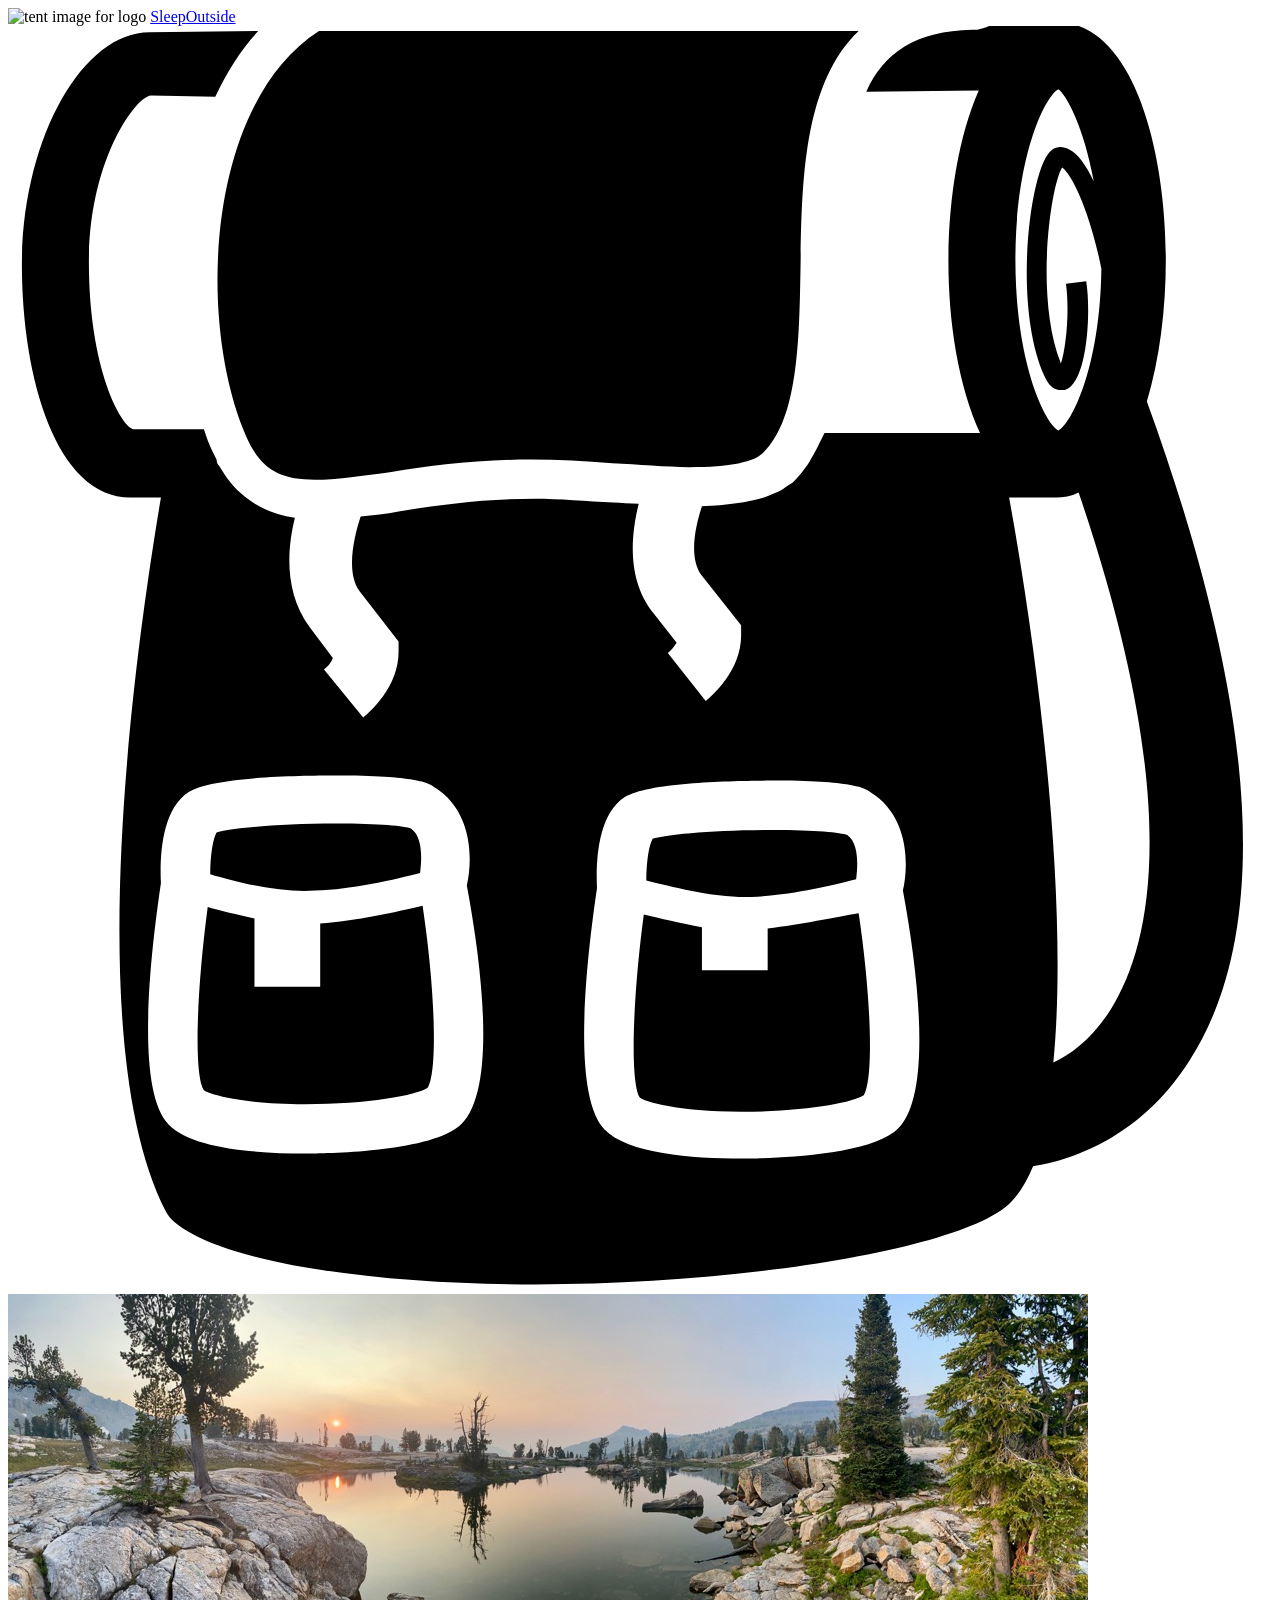
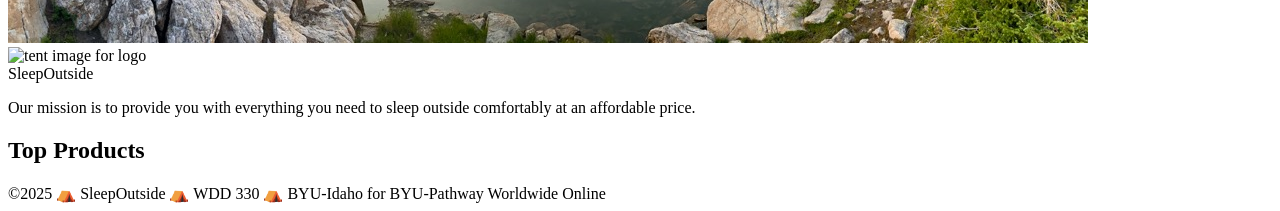
==== src/index.html @ 4c615bde "Build dynamic product list" ====
<!doctype html>
<html lang="en">

<head>
  <meta charset="UTF-8" />
  <meta name="viewport" content="width=device-width, initial-scale=1.0" />
  <title>Sleep Outside | Home</title>
  <link rel="stylesheet" href="/css/style.css" />
  <script src="js/main.js" type="module"></script>
</head>

<body>
  <header class="divider">
    <div class="logo">
      <img src="/images/noun_Tent_2517.svg" alt="tent image for logo" />
      <a href="index.html"> Sleep<span class="highlight">Outside</span></a>
    </div>
    <div class="cart">
      <a href="cart/index.html">
        <svg xmlns="http://www.w3.org/2000/svg" viewBox="0 0 100 100">
          <path
            d="M18.9 32.6c1.1 2.4 2.5 3.3 5.4 3.3 1.6 0 3.6-0.3 5.9-0.6 3.2-0.5 6.9-1 11.2-1 2.1 0 4.3 0.1 6.4 0.3 2.1 0.1 4.2 0.3 6.1 0.3 3.2 0 5.2-0.4 5.9-1.2 2.7-2.7 2.8-8.8 2.9-14.6 0.1-6.7 0.2-14.5 4.6-18.7 -0.5 0-1 0-1.6 0 -14.2 0-37.5 0-41.1 0C15.6 6.2 14.9 23.6 18.9 32.6z" />
          <path
            d="M90.1 29.7c1-3.3 1.5-7.3 1.5-11.2 0-9-2.7-18.8-8.6-18.8 -0.1 0-0.2 0-0.3 0L77.8-0.1c-0.3 0.2-0.8 0.3-1.1 0.4 0 0 0 0 0 0 -0.2 0-0.3 0-0.4 0 -4.5 0.1-7 1.8-8.4 4.9l8.9-0.1c-1.6 3.6-2.4 8.7-2.4 13.5 0 4.9 0.8 9.9 2.5 13.6l-12.3 0c-0.2 0.4-0.4 0.8-0.6 1.2 -0.2 0.4-0.4 0.7-0.6 1.1 -0.1 0.1-0.1 0.2-0.2 0.3 -0.3 0.4-0.5 0.7-0.9 1.1 0 0 0 0 0 0 0 0-0.1 0.1-0.1 0.1 -0.1 0.1-0.2 0.2-0.4 0.3 -0.2 0.1-0.4 0.3-0.6 0.4 0 0 0 0 0 0 -0.4 0.2-0.9 0.4-1.4 0.6 -1.3 0.4-2.9 0.6-4.9 0.7 -0.5 1.5-1.1 4.1 0 5.5l3.1 3.9 0 0.8c0 2.8-2.3 4.8-2.8 5.2l-3-3.8c0.3-0.2 0.5-0.5 0.7-0.8l-1.8-2.3c-2.2-2.7-1.8-6.3-1.2-8.7 -0.7 0-1.4-0.1-2-0.1 -2.1-0.1-4.3-0.3-6.2-0.3 -4.1 0-7.7 0.5-10.8 1 -1 0.2-2 0.3-3 0.4 -0.5 1.5-1.2 4.4-0.1 5.9l3.1 4 0 0.8c0 2.8-2.3 4.8-2.8 5.2l-3.1-3.8c0.3-0.2 0.6-0.6 0.7-0.9l-1.8-2.4c-2.1-2.8-1.8-6.3-1.2-8.7 -1.6-0.2-2.9-0.8-4-1.7h0c-0.8-0.6-1.4-1.4-2-2.4 -0.1-0.1-0.2-0.3-0.2-0.5 -0.1-0.2-0.2-0.4-0.3-0.6 -0.3-0.6-0.5-1.2-0.7-1.8l-5.6 0c-1-0.3-3.5-4.8-3.5-13.2 0-8.1 3.7-13.1 4.9-13.2L16.4 5.6c0.9-1.9 2-3.7 3.4-5.2L11.2 0.5c-5.4 0-10.1 8.6-10.1 18.4 0 8.9 2.7 18.4 8.6 18.4h2.4c-1.8 10.7-6.6 43 0.4 56.5 0.7 1.4 4.3 3.4 12.2 4.6 20.2 3.1 49.8-0.5 54.6-5.3 0.7-0.7 1.3-1.7 1.8-2.9 2-0.3 8.2-1.7 12.4-8.4C100.1 71.5 98.9 53.9 90.1 29.7zM35.6 87.1c-2.6 2-10.5 2.1-12.1 2.1 0 0 0 0 0 0 -3.9 0-9-0.4-10.8-2.3 -2.6-2.7-1.5-13-0.6-19.1 -0.1-1.9 0-5.8 2.2-7.2 1.9-1.2 8.7-1.3 11.6-1.3 6.4 0 7.4 0.6 7.8 0.9 3 1.8 3.1 5.6 2.6 7.8C37.7 75.5 38.6 84.8 35.6 87.1zM70.1 87.5c-2.6 2-10.5 2.1-12.1 2.1 0 0 0 0 0 0 -3.9 0-9-0.4-10.8-2.3 -2.6-2.7-1.5-13-0.6-19.1 -0.1-1.9 0-5.8 2.2-7.2 1.9-1.2 8.7-1.3 11.6-1.3 6.4 0 7.4 0.6 7.8 0.9 3 1.8 3.1 5.6 2.6 7.8C72.2 76 73.1 85.3 70.1 87.5zM85.9 12.3c-0.6-1.3-1.3-2.2-1.9-2.5 -0.5-0.3-1-0.3-1.4 0 -1.7 1.1-3.2 12.2-0.6 17.9 0.4 0.9 0.9 1.1 1.3 1.1 0.1 0 0.2 0 0.3 0 1.8-0.5 2.1-6.2 1.7-8.6l-1.6 0.2c0.3 2.2 0 5.1-0.4 6.3 -2.1-5.3-0.8-14.1 0.1-15.5 0.8 0.6 2.2 3.5 3.1 8 -0.1 7.9-2.4 12.3-3.4 12.8 -1-0.5-3.4-5.2-3.4-13.5 0-8.3 2.4-13 3.4-13.5C83.7 5.4 85.1 7.9 85.9 12.3zM87.3 77.7c-1.4 2.3-3.1 3.6-4.6 4.3 1.2-12.2-1-31-3.5-44.7h3.3c0.1 0 0.3 0 0.4 0 0.6 0 1.2-0.1 1.8-0.4C92.8 60.7 90.7 72.2 87.3 77.7z" />
          <path
            d="M24.7 71v5h-5.2v-5.4c-1.4-0.3-2.7-0.6-3.7-0.9 -0.9 6.8-1.1 13.3-0.3 14.5 0.4 0.3 2.9 1.1 8 1.1h0c5 0 8.8-0.7 9.7-1.3 0.8-1.3 0.6-7.7-0.4-14.4C30.7 70.1 27.5 70.8 24.7 71z" />
          <path
            d="M58.8 68.9c2.9-0.1 6.4-0.9 8.3-1.4 0.1-0.8 0.3-2.8-0.7-3.5 -0.5-0.2-2.5-0.4-5.9-0.4 -4.9 0-8.6 0.4-9.5 0.7 -0.3 0.5-0.5 1.9-0.5 3.3C52.5 68.1 56 69 58.8 68.9z" />
          <path
            d="M24.3 68.4c2.9-0.1 6.4-0.9 8.3-1.4 0.1-0.8 0.3-2.8-0.7-3.5 -0.5-0.2-2.5-0.4-5.9-0.4 -4.9 0-8.6 0.4-9.5 0.7 -0.3 0.5-0.5 1.9-0.5 3.3C18 67.7 21.5 68.6 24.3 68.4z" />
          <path
            d="M60.1 71.4v3.3h-5.2v-3.4c-1.7-0.3-3.3-0.7-4.6-1 -0.9 6.8-1.1 13.3-0.3 14.5 0.4 0.3 2.9 1.1 8 1.1h0c5 0 8.8-0.7 9.7-1.3 0.8-1.3 0.6-7.7-0.4-14.4C65.5 70.5 62.7 71.1 60.1 71.4z" />

          <!-- <text x="0" y="115" fill="#000000" font-size="5px" font-weight="bold" font-family="'Helvetica Neue', Helvetica, Arial-Unicode, Arial, Sans-serif">Created by Natalia Woodroffe</text>
            <text x="0" y="120" fill="#000000" font-size="5px" font-weight="bold" font-family="'Helvetica Neue', Helvetica, Arial-Unicode, Arial, Sans-serif">from the Noun Project</text> -->
        </svg>
      </a>
    </div>
  </header>
  <main class="divider">
    <div class="hero">
      <img src="/images/banner-sm.jpg" srcset="images/banner-sm.jpg 500w, images/banner.jpg"
        alt="image of a high mountain lake" />
      <div class="logo logo--square">
        <img src="/images/noun_Tent_2517.svg" alt="tent image for logo" />
        <div>Sleep<span class="highlight">Outside</span></div>
      </div>
      <div class="mission">
        <p>
          Our mission is to provide you with everything you need to sleep
          outside comfortably at an affordable price.
        </p>
      </div>
    </div>

    <section class="products">
      <h2>Top Products</h2>
      <ul class="product-list">
      </ul>
    </section>
  </main>
  <footer>
    &copy;2025 ⛺ SleepOutside ⛺ WDD 330 ⛺ BYU-Idaho for BYU-Pathway
    Worldwide Online
  </footer>
</body>

</html>
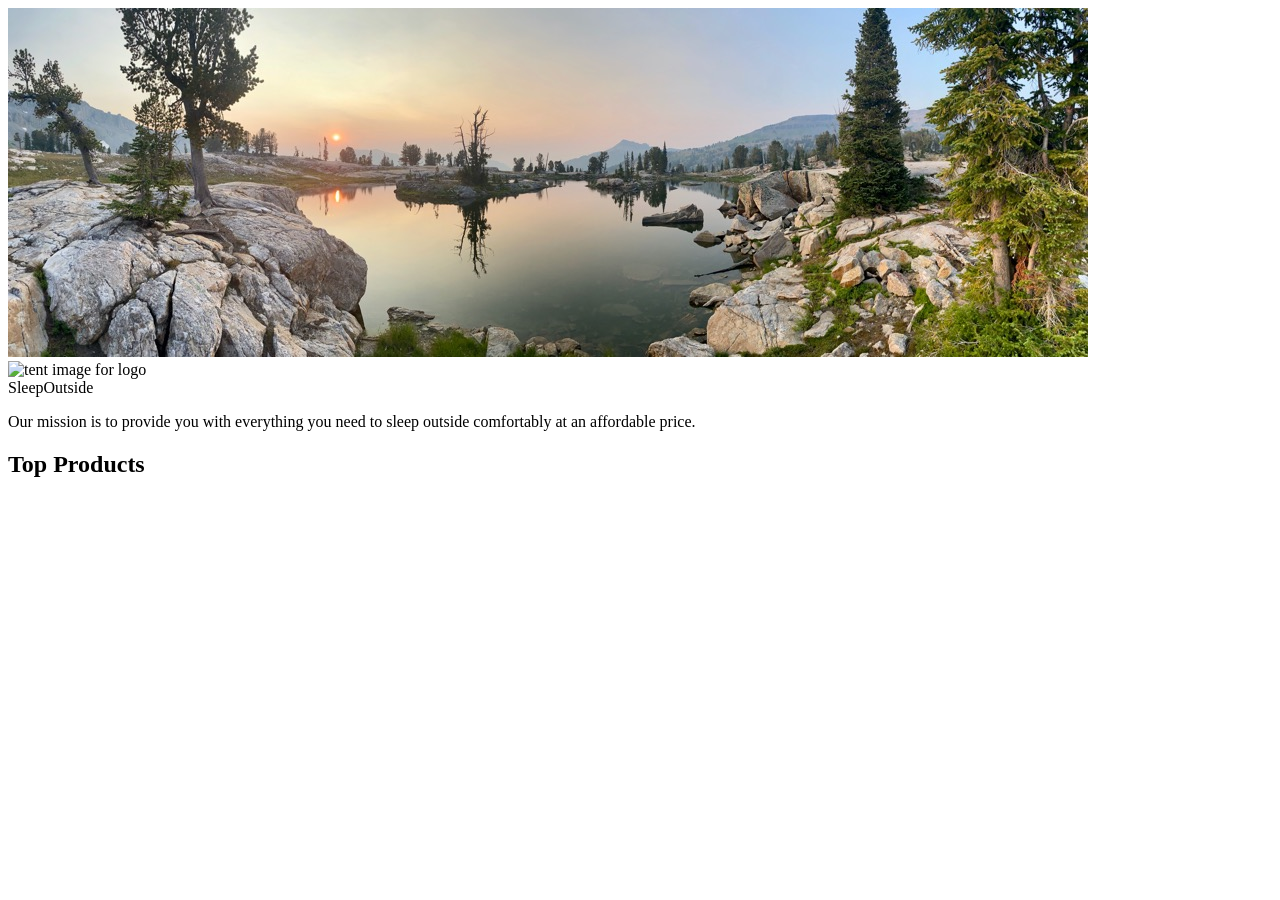
==== commit 7803599e: "Team 09 W03 team activity" ====
--- a/src/index.html
+++ b/src/index.html
@@ -1,68 +1,39 @@
 <!doctype html>
 <html lang="en">
+  <head>
+    <meta charset="UTF-8" />
+    <meta name="viewport" content="width=device-width, initial-scale=1.0" />
+    <title>Sleep Outside | Home</title>
+    <link rel="stylesheet" href="/css/style.css" />
+    <script src="js/main.js" type="module"></script>
+  </head>
 
-<head>
-  <meta charset="UTF-8" />
-  <meta name="viewport" content="width=device-width, initial-scale=1.0" />
-  <title>Sleep Outside | Home</title>
-  <link rel="stylesheet" href="/css/style.css" />
-  <script src="js/main.js" type="module"></script>
-</head>
+  <body>
+    <header class="divider" id="main-header"></header>
+    <main class="divider">
+      <div class="hero">
+        <img
+          src="/images/banner-sm.jpg"
+          srcset="images/banner-sm.jpg 500w, images/banner.jpg"
+          alt="image of a high mountain lake"
+        />
+        <div class="logo logo--square">
+          <img src="/images/noun_Tent_2517.svg" alt="tent image for logo" />
+          <div>Sleep<span class="highlight">Outside</span></div>
+        </div>
+        <div class="mission">
+          <p>
+            Our mission is to provide you with everything you need to sleep
+            outside comfortably at an affordable price.
+          </p>
+        </div>
+      </div>
 
-<body>
-  <header class="divider">
-    <div class="logo">
-      <img src="/images/noun_Tent_2517.svg" alt="tent image for logo" />
-      <a href="index.html"> Sleep<span class="highlight">Outside</span></a>
-    </div>
-    <div class="cart">
-      <a href="cart/index.html">
-        <svg xmlns="http://www.w3.org/2000/svg" viewBox="0 0 100 100">
-          <path
-            d="M18.9 32.6c1.1 2.4 2.5 3.3 5.4 3.3 1.6 0 3.6-0.3 5.9-0.6 3.2-0.5 6.9-1 11.2-1 2.1 0 4.3 0.1 6.4 0.3 2.1 0.1 4.2 0.3 6.1 0.3 3.2 0 5.2-0.4 5.9-1.2 2.7-2.7 2.8-8.8 2.9-14.6 0.1-6.7 0.2-14.5 4.6-18.7 -0.5 0-1 0-1.6 0 -14.2 0-37.5 0-41.1 0C15.6 6.2 14.9 23.6 18.9 32.6z" />
-          <path
-            d="M90.1 29.7c1-3.3 1.5-7.3 1.5-11.2 0-9-2.7-18.8-8.6-18.8 -0.1 0-0.2 0-0.3 0L77.8-0.1c-0.3 0.2-0.8 0.3-1.1 0.4 0 0 0 0 0 0 -0.2 0-0.3 0-0.4 0 -4.5 0.1-7 1.8-8.4 4.9l8.9-0.1c-1.6 3.6-2.4 8.7-2.4 13.5 0 4.9 0.8 9.9 2.5 13.6l-12.3 0c-0.2 0.4-0.4 0.8-0.6 1.2 -0.2 0.4-0.4 0.7-0.6 1.1 -0.1 0.1-0.1 0.2-0.2 0.3 -0.3 0.4-0.5 0.7-0.9 1.1 0 0 0 0 0 0 0 0-0.1 0.1-0.1 0.1 -0.1 0.1-0.2 0.2-0.4 0.3 -0.2 0.1-0.4 0.3-0.6 0.4 0 0 0 0 0 0 -0.4 0.2-0.9 0.4-1.4 0.6 -1.3 0.4-2.9 0.6-4.9 0.7 -0.5 1.5-1.1 4.1 0 5.5l3.1 3.9 0 0.8c0 2.8-2.3 4.8-2.8 5.2l-3-3.8c0.3-0.2 0.5-0.5 0.7-0.8l-1.8-2.3c-2.2-2.7-1.8-6.3-1.2-8.7 -0.7 0-1.4-0.1-2-0.1 -2.1-0.1-4.3-0.3-6.2-0.3 -4.1 0-7.7 0.5-10.8 1 -1 0.2-2 0.3-3 0.4 -0.5 1.5-1.2 4.4-0.1 5.9l3.1 4 0 0.8c0 2.8-2.3 4.8-2.8 5.2l-3.1-3.8c0.3-0.2 0.6-0.6 0.7-0.9l-1.8-2.4c-2.1-2.8-1.8-6.3-1.2-8.7 -1.6-0.2-2.9-0.8-4-1.7h0c-0.8-0.6-1.4-1.4-2-2.4 -0.1-0.1-0.2-0.3-0.2-0.5 -0.1-0.2-0.2-0.4-0.3-0.6 -0.3-0.6-0.5-1.2-0.7-1.8l-5.6 0c-1-0.3-3.5-4.8-3.5-13.2 0-8.1 3.7-13.1 4.9-13.2L16.4 5.6c0.9-1.9 2-3.7 3.4-5.2L11.2 0.5c-5.4 0-10.1 8.6-10.1 18.4 0 8.9 2.7 18.4 8.6 18.4h2.4c-1.8 10.7-6.6 43 0.4 56.5 0.7 1.4 4.3 3.4 12.2 4.6 20.2 3.1 49.8-0.5 54.6-5.3 0.7-0.7 1.3-1.7 1.8-2.9 2-0.3 8.2-1.7 12.4-8.4C100.1 71.5 98.9 53.9 90.1 29.7zM35.6 87.1c-2.6 2-10.5 2.1-12.1 2.1 0 0 0 0 0 0 -3.9 0-9-0.4-10.8-2.3 -2.6-2.7-1.5-13-0.6-19.1 -0.1-1.9 0-5.8 2.2-7.2 1.9-1.2 8.7-1.3 11.6-1.3 6.4 0 7.4 0.6 7.8 0.9 3 1.8 3.1 5.6 2.6 7.8C37.7 75.5 38.6 84.8 35.6 87.1zM70.1 87.5c-2.6 2-10.5 2.1-12.1 2.1 0 0 0 0 0 0 -3.9 0-9-0.4-10.8-2.3 -2.6-2.7-1.5-13-0.6-19.1 -0.1-1.9 0-5.8 2.2-7.2 1.9-1.2 8.7-1.3 11.6-1.3 6.4 0 7.4 0.6 7.8 0.9 3 1.8 3.1 5.6 2.6 7.8C72.2 76 73.1 85.3 70.1 87.5zM85.9 12.3c-0.6-1.3-1.3-2.2-1.9-2.5 -0.5-0.3-1-0.3-1.4 0 -1.7 1.1-3.2 12.2-0.6 17.9 0.4 0.9 0.9 1.1 1.3 1.1 0.1 0 0.2 0 0.3 0 1.8-0.5 2.1-6.2 1.7-8.6l-1.6 0.2c0.3 2.2 0 5.1-0.4 6.3 -2.1-5.3-0.8-14.1 0.1-15.5 0.8 0.6 2.2 3.5 3.1 8 -0.1 7.9-2.4 12.3-3.4 12.8 -1-0.5-3.4-5.2-3.4-13.5 0-8.3 2.4-13 3.4-13.5C83.7 5.4 85.1 7.9 85.9 12.3zM87.3 77.7c-1.4 2.3-3.1 3.6-4.6 4.3 1.2-12.2-1-31-3.5-44.7h3.3c0.1 0 0.3 0 0.4 0 0.6 0 1.2-0.1 1.8-0.4C92.8 60.7 90.7 72.2 87.3 77.7z" />
-          <path
-            d="M24.7 71v5h-5.2v-5.4c-1.4-0.3-2.7-0.6-3.7-0.9 -0.9 6.8-1.1 13.3-0.3 14.5 0.4 0.3 2.9 1.1 8 1.1h0c5 0 8.8-0.7 9.7-1.3 0.8-1.3 0.6-7.7-0.4-14.4C30.7 70.1 27.5 70.8 24.7 71z" />
-          <path
-            d="M58.8 68.9c2.9-0.1 6.4-0.9 8.3-1.4 0.1-0.8 0.3-2.8-0.7-3.5 -0.5-0.2-2.5-0.4-5.9-0.4 -4.9 0-8.6 0.4-9.5 0.7 -0.3 0.5-0.5 1.9-0.5 3.3C52.5 68.1 56 69 58.8 68.9z" />
-          <path
-            d="M24.3 68.4c2.9-0.1 6.4-0.9 8.3-1.4 0.1-0.8 0.3-2.8-0.7-3.5 -0.5-0.2-2.5-0.4-5.9-0.4 -4.9 0-8.6 0.4-9.5 0.7 -0.3 0.5-0.5 1.9-0.5 3.3C18 67.7 21.5 68.6 24.3 68.4z" />
-          <path
-            d="M60.1 71.4v3.3h-5.2v-3.4c-1.7-0.3-3.3-0.7-4.6-1 -0.9 6.8-1.1 13.3-0.3 14.5 0.4 0.3 2.9 1.1 8 1.1h0c5 0 8.8-0.7 9.7-1.3 0.8-1.3 0.6-7.7-0.4-14.4C65.5 70.5 62.7 71.1 60.1 71.4z" />
-
-          <!-- <text x="0" y="115" fill="#000000" font-size="5px" font-weight="bold" font-family="'Helvetica Neue', Helvetica, Arial-Unicode, Arial, Sans-serif">Created by Natalia Woodroffe</text>
-            <text x="0" y="120" fill="#000000" font-size="5px" font-weight="bold" font-family="'Helvetica Neue', Helvetica, Arial-Unicode, Arial, Sans-serif">from the Noun Project</text> -->
-        </svg>
-      </a>
-    </div>
-  </header>
-  <main class="divider">
-    <div class="hero">
-      <img src="/images/banner-sm.jpg" srcset="images/banner-sm.jpg 500w, images/banner.jpg"
-        alt="image of a high mountain lake" />
-      <div class="logo logo--square">
-        <img src="/images/noun_Tent_2517.svg" alt="tent image for logo" />
-        <div>Sleep<span class="highlight">Outside</span></div>
-      </div>
-      <div class="mission">
-        <p>
-          Our mission is to provide you with everything you need to sleep
-          outside comfortably at an affordable price.
-        </p>
-      </div>
-    </div>
-
-    <section class="products">
-      <h2>Top Products</h2>
-      <ul class="product-list">
-      </ul>
-    </section>
-  </main>
-  <footer>
-    &copy;2025 ⛺ SleepOutside ⛺ WDD 330 ⛺ BYU-Idaho for BYU-Pathway
-    Worldwide Online
-  </footer>
-</body>
-
-</html>+      <section class="products">
+        <h2>Top Products</h2>
+        <ul class="product-list"></ul>
+      </section>
+    </main>
+    <footer id="main-footer"></footer>
+  </body>
+</html>
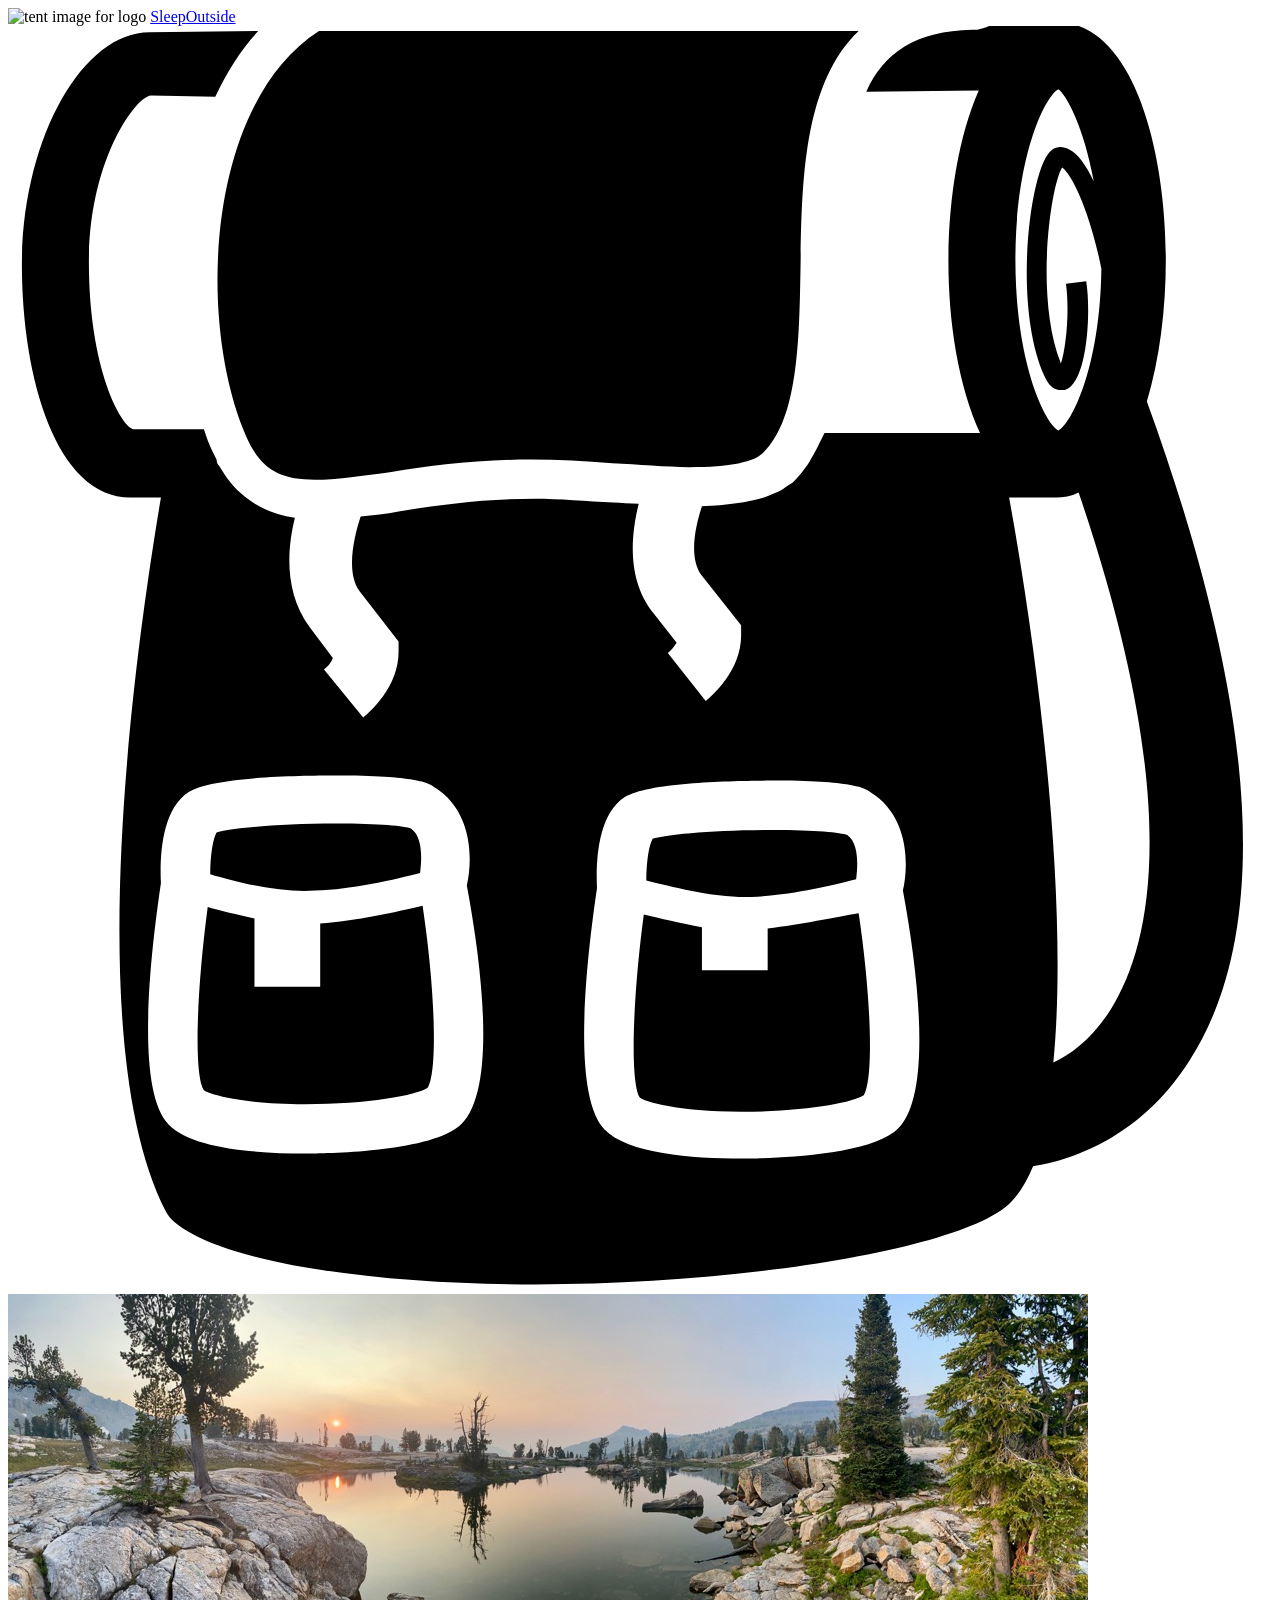
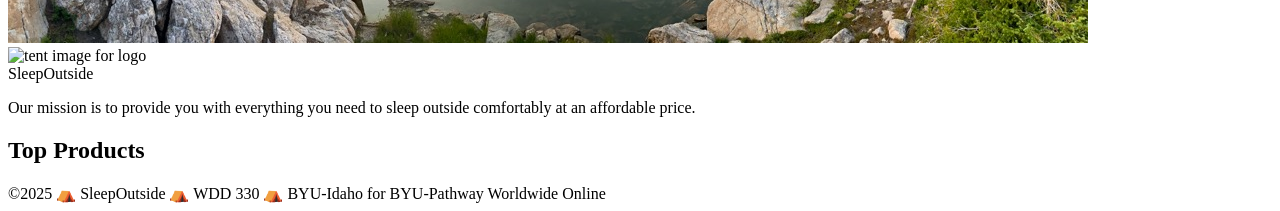
==== commit fbb0f9a9: "Fix merge conflict markers, restore cart badge, fix static product detail page, reorganize assets in" ====
--- a/src/index.html
+++ b/src/index.html
@@ -1,39 +1,69 @@
 <!doctype html>
 <html lang="en">
-  <head>
-    <meta charset="UTF-8" />
-    <meta name="viewport" content="width=device-width, initial-scale=1.0" />
-    <title>Sleep Outside | Home</title>
-    <link rel="stylesheet" href="/css/style.css" />
-    <script src="js/main.js" type="module"></script>
-  </head>
 
-  <body>
-    <header class="divider" id="main-header"></header>
-    <main class="divider">
-      <div class="hero">
-        <img
-          src="/images/banner-sm.jpg"
-          srcset="images/banner-sm.jpg 500w, images/banner.jpg"
-          alt="image of a high mountain lake"
-        />
-        <div class="logo logo--square">
-          <img src="/images/noun_Tent_2517.svg" alt="tent image for logo" />
-          <div>Sleep<span class="highlight">Outside</span></div>
-        </div>
-        <div class="mission">
-          <p>
-            Our mission is to provide you with everything you need to sleep
-            outside comfortably at an affordable price.
-          </p>
-        </div>
+<head>
+  <meta charset="UTF-8" />
+  <meta name="viewport" content="width=device-width, initial-scale=1.0" />
+  <title>Sleep Outside | Home</title>
+  <link rel="stylesheet" href="/css/style.css" />
+  <script src="js/main.js" type="module"></script>
+</head>
+
+<body>
+  <header class="divider">
+    <div class="logo">
+      <img src="/images/noun_Tent_2517.svg" alt="tent image for logo" />
+      <a href="index.html"> Sleep<span class="highlight">Outside</span></a>
+    </div>
+    <div class="cart">
+      <a href="cart/index.html">
+        <svg xmlns="http://www.w3.org/2000/svg" viewBox="0 0 100 100">
+          <path
+            d="M18.9 32.6c1.1 2.4 2.5 3.3 5.4 3.3 1.6 0 3.6-0.3 5.9-0.6 3.2-0.5 6.9-1 11.2-1 2.1 0 4.3 0.1 6.4 0.3 2.1 0.1 4.2 0.3 6.1 0.3 3.2 0 5.2-0.4 5.9-1.2 2.7-2.7 2.8-8.8 2.9-14.6 0.1-6.7 0.2-14.5 4.6-18.7 -0.5 0-1 0-1.6 0 -14.2 0-37.5 0-41.1 0C15.6 6.2 14.9 23.6 18.9 32.6z" />
+          <path
+            d="M90.1 29.7c1-3.3 1.5-7.3 1.5-11.2 0-9-2.7-18.8-8.6-18.8 -0.1 0-0.2 0-0.3 0L77.8-0.1c-0.3 0.2-0.8 0.3-1.1 0.4 0 0 0 0 0 0 -0.2 0-0.3 0-0.4 0 -4.5 0.1-7 1.8-8.4 4.9l8.9-0.1c-1.6 3.6-2.4 8.7-2.4 13.5 0 4.9 0.8 9.9 2.5 13.6l-12.3 0c-0.2 0.4-0.4 0.8-0.6 1.2 -0.2 0.4-0.4 0.7-0.6 1.1 -0.1 0.1-0.1 0.2-0.2 0.3 -0.3 0.4-0.5 0.7-0.9 1.1 0 0 0 0 0 0 0 0-0.1 0.1-0.1 0.1 -0.1 0.1-0.2 0.2-0.4 0.3 -0.2 0.1-0.4 0.3-0.6 0.4 0 0 0 0 0 0 -0.4 0.2-0.9 0.4-1.4 0.6 -1.3 0.4-2.9 0.6-4.9 0.7 -0.5 1.5-1.1 4.1 0 5.5l3.1 3.9 0 0.8c0 2.8-2.3 4.8-2.8 5.2l-3-3.8c0.3-0.2 0.5-0.5 0.7-0.8l-1.8-2.3c-2.2-2.7-1.8-6.3-1.2-8.7 -0.7 0-1.4-0.1-2-0.1 -2.1-0.1-4.3-0.3-6.2-0.3 -4.1 0-7.7 0.5-10.8 1 -1 0.2-2 0.3-3 0.4 -0.5 1.5-1.2 4.4-0.1 5.9l3.1 4 0 0.8c0 2.8-2.3 4.8-2.8 5.2l-3.1-3.8c0.3-0.2 0.6-0.6 0.7-0.9l-1.8-2.4c-2.1-2.8-1.8-6.3-1.2-8.7 -1.6-0.2-2.9-0.8-4-1.7h0c-0.8-0.6-1.4-1.4-2-2.4 -0.1-0.1-0.2-0.3-0.2-0.5 -0.1-0.2-0.2-0.4-0.3-0.6 -0.3-0.6-0.5-1.2-0.7-1.8l-5.6 0c-1-0.3-3.5-4.8-3.5-13.2 0-8.1 3.7-13.1 4.9-13.2L16.4 5.6c0.9-1.9 2-3.7 3.4-5.2L11.2 0.5c-5.4 0-10.1 8.6-10.1 18.4 0 8.9 2.7 18.4 8.6 18.4h2.4c-1.8 10.7-6.6 43 0.4 56.5 0.7 1.4 4.3 3.4 12.2 4.6 20.2 3.1 49.8-0.5 54.6-5.3 0.7-0.7 1.3-1.7 1.8-2.9 2-0.3 8.2-1.7 12.4-8.4C100.1 71.5 98.9 53.9 90.1 29.7zM35.6 87.1c-2.6 2-10.5 2.1-12.1 2.1 0 0 0 0 0 0 -3.9 0-9-0.4-10.8-2.3 -2.6-2.7-1.5-13-0.6-19.1 -0.1-1.9 0-5.8 2.2-7.2 1.9-1.2 8.7-1.3 11.6-1.3 6.4 0 7.4 0.6 7.8 0.9 3 1.8 3.1 5.6 2.6 7.8C37.7 75.5 38.6 84.8 35.6 87.1zM70.1 87.5c-2.6 2-10.5 2.1-12.1 2.1 0 0 0 0 0 0 -3.9 0-9-0.4-10.8-2.3 -2.6-2.7-1.5-13-0.6-19.1 -0.1-1.9 0-5.8 2.2-7.2 1.9-1.2 8.7-1.3 11.6-1.3 6.4 0 7.4 0.6 7.8 0.9 3 1.8 3.1 5.6 2.6 7.8C72.2 76 73.1 85.3 70.1 87.5zM85.9 12.3c-0.6-1.3-1.3-2.2-1.9-2.5 -0.5-0.3-1-0.3-1.4 0 -1.7 1.1-3.2 12.2-0.6 17.9 0.4 0.9 0.9 1.1 1.3 1.1 0.1 0 0.2 0 0.3 0 1.8-0.5 2.1-6.2 1.7-8.6l-1.6 0.2c0.3 2.2 0 5.1-0.4 6.3 -2.1-5.3-0.8-14.1 0.1-15.5 0.8 0.6 2.2 3.5 3.1 8 -0.1 7.9-2.4 12.3-3.4 12.8 -1-0.5-3.4-5.2-3.4-13.5 0-8.3 2.4-13 3.4-13.5C83.7 5.4 85.1 7.9 85.9 12.3zM87.3 77.7c-1.4 2.3-3.1 3.6-4.6 4.3 1.2-12.2-1-31-3.5-44.7h3.3c0.1 0 0.3 0 0.4 0 0.6 0 1.2-0.1 1.8-0.4C92.8 60.7 90.7 72.2 87.3 77.7z" />
+          <path
+            d="M24.7 71v5h-5.2v-5.4c-1.4-0.3-2.7-0.6-3.7-0.9 -0.9 6.8-1.1 13.3-0.3 14.5 0.4 0.3 2.9 1.1 8 1.1h0c5 0 8.8-0.7 9.7-1.3 0.8-1.3 0.6-7.7-0.4-14.4C30.7 70.1 27.5 70.8 24.7 71z" />
+          <path
+            d="M58.8 68.9c2.9-0.1 6.4-0.9 8.3-1.4 0.1-0.8 0.3-2.8-0.7-3.5 -0.5-0.2-2.5-0.4-5.9-0.4 -4.9 0-8.6 0.4-9.5 0.7 -0.3 0.5-0.5 1.9-0.5 3.3C52.5 68.1 56 69 58.8 68.9z" />
+          <path
+            d="M24.3 68.4c2.9-0.1 6.4-0.9 8.3-1.4 0.1-0.8 0.3-2.8-0.7-3.5 -0.5-0.2-2.5-0.4-5.9-0.4 -4.9 0-8.6 0.4-9.5 0.7 -0.3 0.5-0.5 1.9-0.5 3.3C18 67.7 21.5 68.6 24.3 68.4z" />
+          <path
+            d="M60.1 71.4v3.3h-5.2v-3.4c-1.7-0.3-3.3-0.7-4.6-1 -0.9 6.8-1.1 13.3-0.3 14.5 0.4 0.3 2.9 1.1 8 1.1h0c5 0 8.8-0.7 9.7-1.3 0.8-1.3 0.6-7.7-0.4-14.4C65.5 70.5 62.7 71.1 60.1 71.4z" />
+
+          <!-- <text x="0" y="115" fill="#000000" font-size="5px" font-weight="bold" font-family="'Helvetica Neue', Helvetica, Arial-Unicode, Arial, Sans-serif">Created by Natalia Woodroffe</text>
+            <text x="0" y="120" fill="#000000" font-size="5px" font-weight="bold" font-family="'Helvetica Neue', Helvetica, Arial-Unicode, Arial, Sans-serif">from the Noun Project</text> -->
+        </svg>
+      </a>
+      <span class="cart-count" aria-live="polite" hidden>0</span>
+    </div>
+  </header>
+  <main class="divider">
+    <div class="hero">
+      <img src="/images/banner-sm.jpg" srcset="images/banner-sm.jpg 500w, images/banner.jpg"
+        alt="image of a high mountain lake" />
+      <div class="logo logo--square">
+        <img src="/images/noun_Tent_2517.svg" alt="tent image for logo" />
+        <div>Sleep<span class="highlight">Outside</span></div>
       </div>
+      <div class="mission">
+        <p>
+          Our mission is to provide you with everything you need to sleep
+          outside comfortably at an affordable price.
+        </p>
+      </div>
+    </div>
 
-      <section class="products">
-        <h2>Top Products</h2>
-        <ul class="product-list"></ul>
-      </section>
-    </main>
-    <footer id="main-footer"></footer>
-  </body>
-</html>
+    <section class="products">
+      <h2>Top Products</h2>
+      <ul class="product-list">
+      </ul>
+    </section>
+  </main>
+  <footer>
+    &copy;2025 ⛺ SleepOutside ⛺ WDD 330 ⛺ BYU-Idaho for BYU-Pathway
+    Worldwide Online
+  </footer>
+</body>
+
+</html>
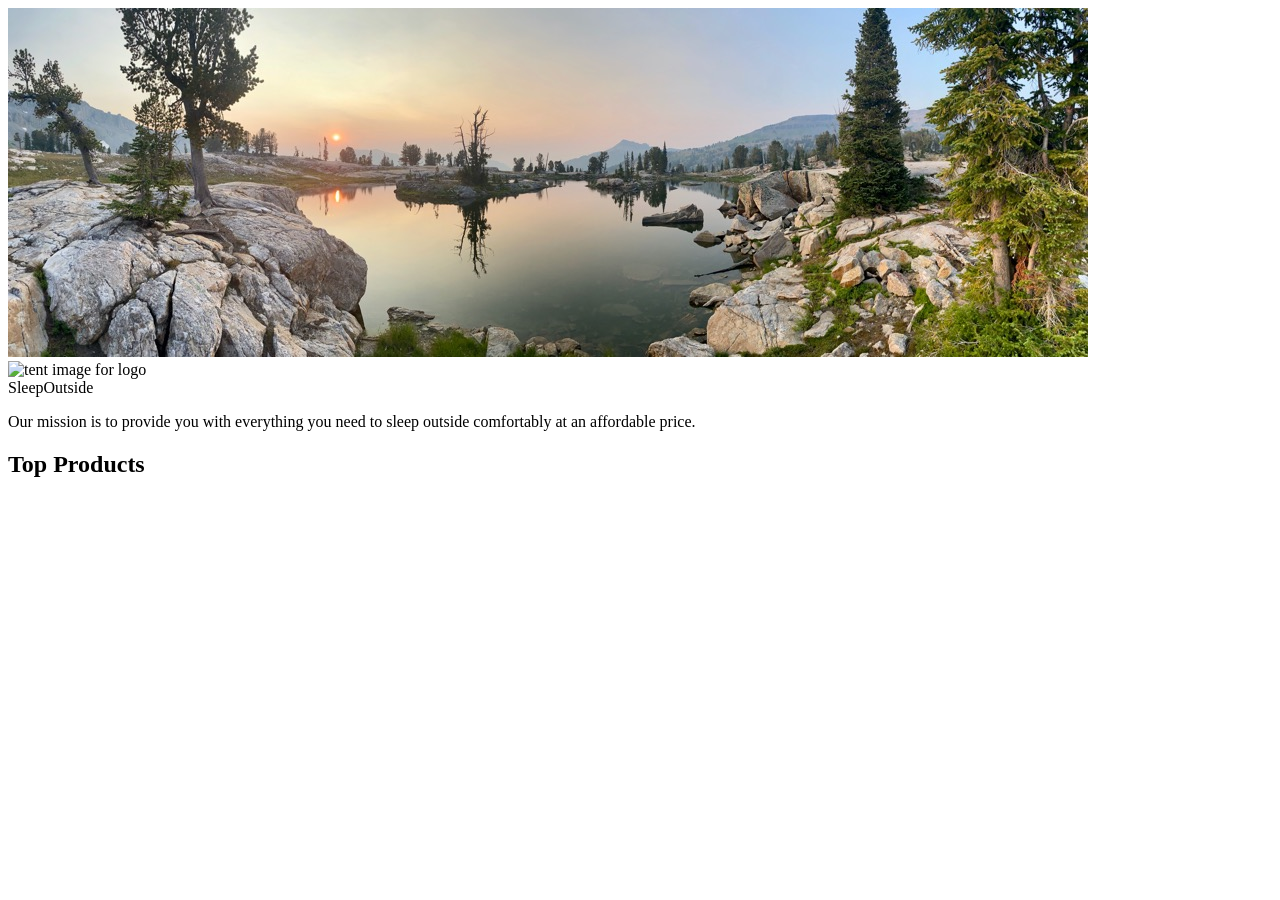
==== commit 07a42f8c: "Merge pull request #5 from Desertelk/CW--team3 Team 09 W03 team activity" ====
--- a/src/index.html
+++ b/src/index.html
@@ -1,69 +1,39 @@
 <!doctype html>
 <html lang="en">
+  <head>
+    <meta charset="UTF-8" />
+    <meta name="viewport" content="width=device-width, initial-scale=1.0" />
+    <title>Sleep Outside | Home</title>
+    <link rel="stylesheet" href="/css/style.css" />
+    <script src="js/main.js" type="module"></script>
+  </head>
 
-<head>
-  <meta charset="UTF-8" />
-  <meta name="viewport" content="width=device-width, initial-scale=1.0" />
-  <title>Sleep Outside | Home</title>
-  <link rel="stylesheet" href="/css/style.css" />
-  <script src="js/main.js" type="module"></script>
-</head>
+  <body>
+    <header class="divider" id="main-header"></header>
+    <main class="divider">
+      <div class="hero">
+        <img
+          src="/images/banner-sm.jpg"
+          srcset="images/banner-sm.jpg 500w, images/banner.jpg"
+          alt="image of a high mountain lake"
+        />
+        <div class="logo logo--square">
+          <img src="/images/noun_Tent_2517.svg" alt="tent image for logo" />
+          <div>Sleep<span class="highlight">Outside</span></div>
+        </div>
+        <div class="mission">
+          <p>
+            Our mission is to provide you with everything you need to sleep
+            outside comfortably at an affordable price.
+          </p>
+        </div>
+      </div>
 
-<body>
-  <header class="divider">
-    <div class="logo">
-      <img src="/images/noun_Tent_2517.svg" alt="tent image for logo" />
-      <a href="index.html"> Sleep<span class="highlight">Outside</span></a>
-    </div>
-    <div class="cart">
-      <a href="cart/index.html">
-        <svg xmlns="http://www.w3.org/2000/svg" viewBox="0 0 100 100">
-          <path
-            d="M18.9 32.6c1.1 2.4 2.5 3.3 5.4 3.3 1.6 0 3.6-0.3 5.9-0.6 3.2-0.5 6.9-1 11.2-1 2.1 0 4.3 0.1 6.4 0.3 2.1 0.1 4.2 0.3 6.1 0.3 3.2 0 5.2-0.4 5.9-1.2 2.7-2.7 2.8-8.8 2.9-14.6 0.1-6.7 0.2-14.5 4.6-18.7 -0.5 0-1 0-1.6 0 -14.2 0-37.5 0-41.1 0C15.6 6.2 14.9 23.6 18.9 32.6z" />
-          <path
-            d="M90.1 29.7c1-3.3 1.5-7.3 1.5-11.2 0-9-2.7-18.8-8.6-18.8 -0.1 0-0.2 0-0.3 0L77.8-0.1c-0.3 0.2-0.8 0.3-1.1 0.4 0 0 0 0 0 0 -0.2 0-0.3 0-0.4 0 -4.5 0.1-7 1.8-8.4 4.9l8.9-0.1c-1.6 3.6-2.4 8.7-2.4 13.5 0 4.9 0.8 9.9 2.5 13.6l-12.3 0c-0.2 0.4-0.4 0.8-0.6 1.2 -0.2 0.4-0.4 0.7-0.6 1.1 -0.1 0.1-0.1 0.2-0.2 0.3 -0.3 0.4-0.5 0.7-0.9 1.1 0 0 0 0 0 0 0 0-0.1 0.1-0.1 0.1 -0.1 0.1-0.2 0.2-0.4 0.3 -0.2 0.1-0.4 0.3-0.6 0.4 0 0 0 0 0 0 -0.4 0.2-0.9 0.4-1.4 0.6 -1.3 0.4-2.9 0.6-4.9 0.7 -0.5 1.5-1.1 4.1 0 5.5l3.1 3.9 0 0.8c0 2.8-2.3 4.8-2.8 5.2l-3-3.8c0.3-0.2 0.5-0.5 0.7-0.8l-1.8-2.3c-2.2-2.7-1.8-6.3-1.2-8.7 -0.7 0-1.4-0.1-2-0.1 -2.1-0.1-4.3-0.3-6.2-0.3 -4.1 0-7.7 0.5-10.8 1 -1 0.2-2 0.3-3 0.4 -0.5 1.5-1.2 4.4-0.1 5.9l3.1 4 0 0.8c0 2.8-2.3 4.8-2.8 5.2l-3.1-3.8c0.3-0.2 0.6-0.6 0.7-0.9l-1.8-2.4c-2.1-2.8-1.8-6.3-1.2-8.7 -1.6-0.2-2.9-0.8-4-1.7h0c-0.8-0.6-1.4-1.4-2-2.4 -0.1-0.1-0.2-0.3-0.2-0.5 -0.1-0.2-0.2-0.4-0.3-0.6 -0.3-0.6-0.5-1.2-0.7-1.8l-5.6 0c-1-0.3-3.5-4.8-3.5-13.2 0-8.1 3.7-13.1 4.9-13.2L16.4 5.6c0.9-1.9 2-3.7 3.4-5.2L11.2 0.5c-5.4 0-10.1 8.6-10.1 18.4 0 8.9 2.7 18.4 8.6 18.4h2.4c-1.8 10.7-6.6 43 0.4 56.5 0.7 1.4 4.3 3.4 12.2 4.6 20.2 3.1 49.8-0.5 54.6-5.3 0.7-0.7 1.3-1.7 1.8-2.9 2-0.3 8.2-1.7 12.4-8.4C100.1 71.5 98.9 53.9 90.1 29.7zM35.6 87.1c-2.6 2-10.5 2.1-12.1 2.1 0 0 0 0 0 0 -3.9 0-9-0.4-10.8-2.3 -2.6-2.7-1.5-13-0.6-19.1 -0.1-1.9 0-5.8 2.2-7.2 1.9-1.2 8.7-1.3 11.6-1.3 6.4 0 7.4 0.6 7.8 0.9 3 1.8 3.1 5.6 2.6 7.8C37.7 75.5 38.6 84.8 35.6 87.1zM70.1 87.5c-2.6 2-10.5 2.1-12.1 2.1 0 0 0 0 0 0 -3.9 0-9-0.4-10.8-2.3 -2.6-2.7-1.5-13-0.6-19.1 -0.1-1.9 0-5.8 2.2-7.2 1.9-1.2 8.7-1.3 11.6-1.3 6.4 0 7.4 0.6 7.8 0.9 3 1.8 3.1 5.6 2.6 7.8C72.2 76 73.1 85.3 70.1 87.5zM85.9 12.3c-0.6-1.3-1.3-2.2-1.9-2.5 -0.5-0.3-1-0.3-1.4 0 -1.7 1.1-3.2 12.2-0.6 17.9 0.4 0.9 0.9 1.1 1.3 1.1 0.1 0 0.2 0 0.3 0 1.8-0.5 2.1-6.2 1.7-8.6l-1.6 0.2c0.3 2.2 0 5.1-0.4 6.3 -2.1-5.3-0.8-14.1 0.1-15.5 0.8 0.6 2.2 3.5 3.1 8 -0.1 7.9-2.4 12.3-3.4 12.8 -1-0.5-3.4-5.2-3.4-13.5 0-8.3 2.4-13 3.4-13.5C83.7 5.4 85.1 7.9 85.9 12.3zM87.3 77.7c-1.4 2.3-3.1 3.6-4.6 4.3 1.2-12.2-1-31-3.5-44.7h3.3c0.1 0 0.3 0 0.4 0 0.6 0 1.2-0.1 1.8-0.4C92.8 60.7 90.7 72.2 87.3 77.7z" />
-          <path
-            d="M24.7 71v5h-5.2v-5.4c-1.4-0.3-2.7-0.6-3.7-0.9 -0.9 6.8-1.1 13.3-0.3 14.5 0.4 0.3 2.9 1.1 8 1.1h0c5 0 8.8-0.7 9.7-1.3 0.8-1.3 0.6-7.7-0.4-14.4C30.7 70.1 27.5 70.8 24.7 71z" />
-          <path
-            d="M58.8 68.9c2.9-0.1 6.4-0.9 8.3-1.4 0.1-0.8 0.3-2.8-0.7-3.5 -0.5-0.2-2.5-0.4-5.9-0.4 -4.9 0-8.6 0.4-9.5 0.7 -0.3 0.5-0.5 1.9-0.5 3.3C52.5 68.1 56 69 58.8 68.9z" />
-          <path
-            d="M24.3 68.4c2.9-0.1 6.4-0.9 8.3-1.4 0.1-0.8 0.3-2.8-0.7-3.5 -0.5-0.2-2.5-0.4-5.9-0.4 -4.9 0-8.6 0.4-9.5 0.7 -0.3 0.5-0.5 1.9-0.5 3.3C18 67.7 21.5 68.6 24.3 68.4z" />
-          <path
-            d="M60.1 71.4v3.3h-5.2v-3.4c-1.7-0.3-3.3-0.7-4.6-1 -0.9 6.8-1.1 13.3-0.3 14.5 0.4 0.3 2.9 1.1 8 1.1h0c5 0 8.8-0.7 9.7-1.3 0.8-1.3 0.6-7.7-0.4-14.4C65.5 70.5 62.7 71.1 60.1 71.4z" />
-
-          <!-- <text x="0" y="115" fill="#000000" font-size="5px" font-weight="bold" font-family="'Helvetica Neue', Helvetica, Arial-Unicode, Arial, Sans-serif">Created by Natalia Woodroffe</text>
-            <text x="0" y="120" fill="#000000" font-size="5px" font-weight="bold" font-family="'Helvetica Neue', Helvetica, Arial-Unicode, Arial, Sans-serif">from the Noun Project</text> -->
-        </svg>
-      </a>
-      <span class="cart-count" aria-live="polite" hidden>0</span>
-    </div>
-  </header>
-  <main class="divider">
-    <div class="hero">
-      <img src="/images/banner-sm.jpg" srcset="images/banner-sm.jpg 500w, images/banner.jpg"
-        alt="image of a high mountain lake" />
-      <div class="logo logo--square">
-        <img src="/images/noun_Tent_2517.svg" alt="tent image for logo" />
-        <div>Sleep<span class="highlight">Outside</span></div>
-      </div>
-      <div class="mission">
-        <p>
-          Our mission is to provide you with everything you need to sleep
-          outside comfortably at an affordable price.
-        </p>
-      </div>
-    </div>
-
-    <section class="products">
-      <h2>Top Products</h2>
-      <ul class="product-list">
-      </ul>
-    </section>
-  </main>
-  <footer>
-    &copy;2025 ⛺ SleepOutside ⛺ WDD 330 ⛺ BYU-Idaho for BYU-Pathway
-    Worldwide Online
-  </footer>
-</body>
-
-</html>+      <section class="products">
+        <h2>Top Products</h2>
+        <ul class="product-list"></ul>
+      </section>
+    </main>
+    <footer id="main-footer"></footer>
+  </body>
+</html>
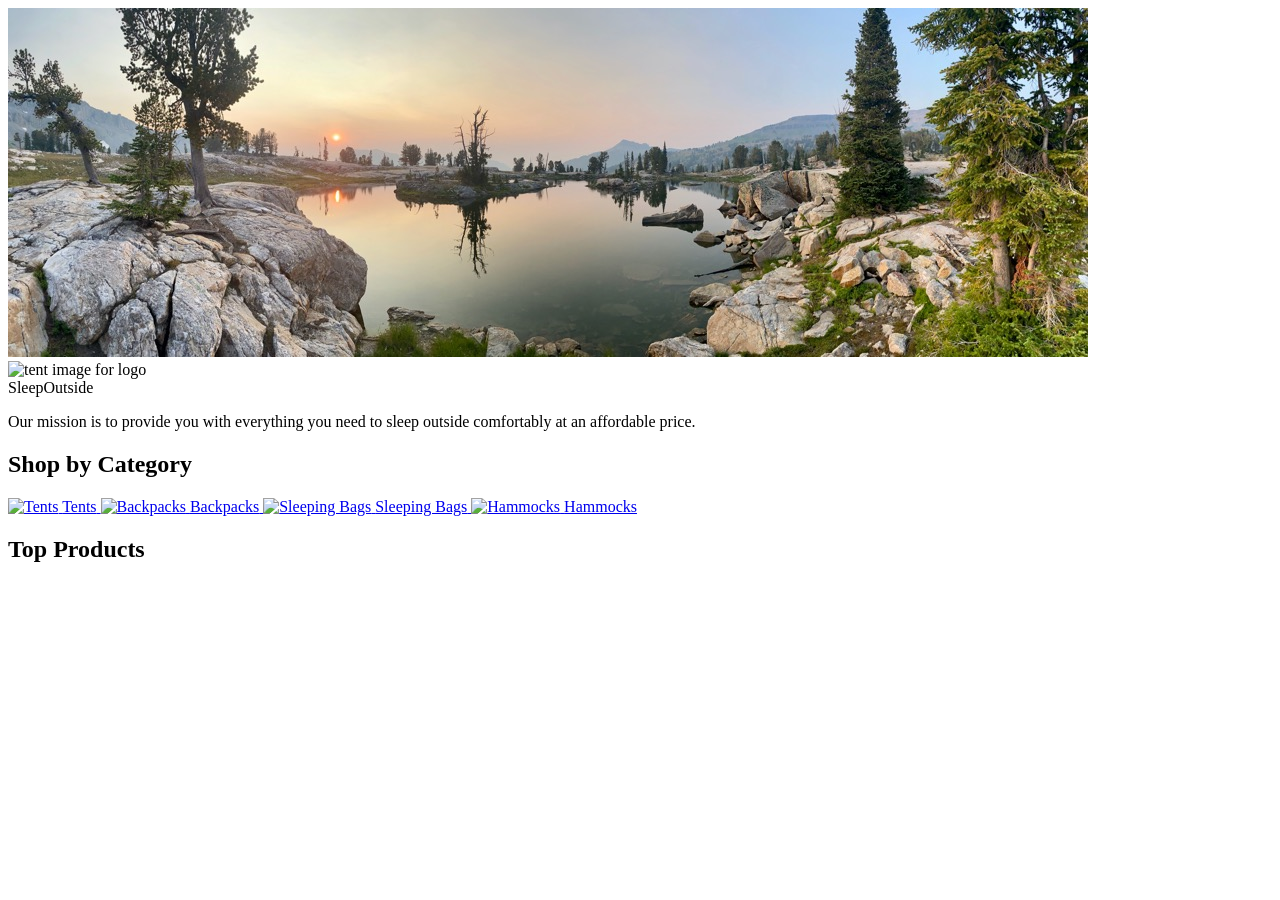
==== commit 09e1db39: "Complete individual activity expand inventory" ====
--- a/src/index.html
+++ b/src/index.html
@@ -1,39 +1,60 @@
 <!doctype html>
 <html lang="en">
-  <head>
-    <meta charset="UTF-8" />
-    <meta name="viewport" content="width=device-width, initial-scale=1.0" />
-    <title>Sleep Outside | Home</title>
-    <link rel="stylesheet" href="/css/style.css" />
-    <script src="js/main.js" type="module"></script>
-  </head>
 
-  <body>
-    <header class="divider" id="main-header"></header>
-    <main class="divider">
-      <div class="hero">
-        <img
-          src="/images/banner-sm.jpg"
-          srcset="images/banner-sm.jpg 500w, images/banner.jpg"
-          alt="image of a high mountain lake"
-        />
-        <div class="logo logo--square">
-          <img src="/images/noun_Tent_2517.svg" alt="tent image for logo" />
-          <div>Sleep<span class="highlight">Outside</span></div>
-        </div>
-        <div class="mission">
-          <p>
-            Our mission is to provide you with everything you need to sleep
-            outside comfortably at an affordable price.
-          </p>
-        </div>
+<head>
+  <meta charset="UTF-8" />
+  <meta name="viewport" content="width=device-width, initial-scale=1.0" />
+  <title>Sleep Outside | Home</title>
+  <link rel="stylesheet" href="/css/style.css" />
+  <script src="js/main.js" type="module"></script>
+</head>
+
+<body>
+  <header class="divider" id="main-header"></header>
+  <main class="divider">
+    <div class="hero">
+      <img src="/images/banner-sm.jpg" srcset="images/banner-sm.jpg 500w, images/banner.jpg"
+        alt="image of a high mountain lake" />
+      <div class="logo logo--square">
+        <img src="/images/noun_Tent_2517.svg" alt="tent image for logo" />
+        <div>Sleep<span class="highlight">Outside</span></div>
       </div>
+      <div class="mission">
+        <p>
+          Our mission is to provide you with everything you need to sleep
+          outside comfortably at an affordable price.
+        </p>
+      </div>
+    </div>
+    <section class="categories">
+      <h2>Shop by Category</h2>
 
-      <section class="products">
-        <h2>Top Products</h2>
-        <ul class="product-list"></ul>
-      </section>
-    </main>
-    <footer id="main-footer"></footer>
-  </body>
-</html>
+      <div class="category-grid">
+        <a href="/product_listing/index.html?category=tents">
+          <img src="https://byui-cse.github.io/wdd330-ww-course/images/category-tents.svg" alt="Tents" />
+          <span>Tents</span>
+        </a>
+        <a href="/product_listing/index.html?category=backpacks">
+          <img src="https://byui-cse.github.io/wdd330-ww-course/images/category-backpacks.svg" alt="Backpacks">
+          <span>Backpacks</span>
+        </a>
+        <a href="/product_listing/index.html?category=sleeping-bags">
+          <img src="https://byui-cse.github.io/wdd330-ww-course/images/category-sleepingbags.svg" alt="Sleeping Bags" />
+          <span>Sleeping Bags</span>
+        </a>
+        <a href="/product_listing/index.html?category=hammocks">
+          <img src="https://byui-cse.github.io/wdd330-ww-course/images/category-hammocks.svg" alt="Hammocks" />
+          <span>Hammocks</span>
+        </a>
+      </div>
+    </section>
+
+    <section class="products">
+      <h2>Top Products</h2>
+      <ul class="product-list"></ul>
+    </section>
+  </main>
+  <footer id="main-footer"></footer>
+</body>
+
+</html>
